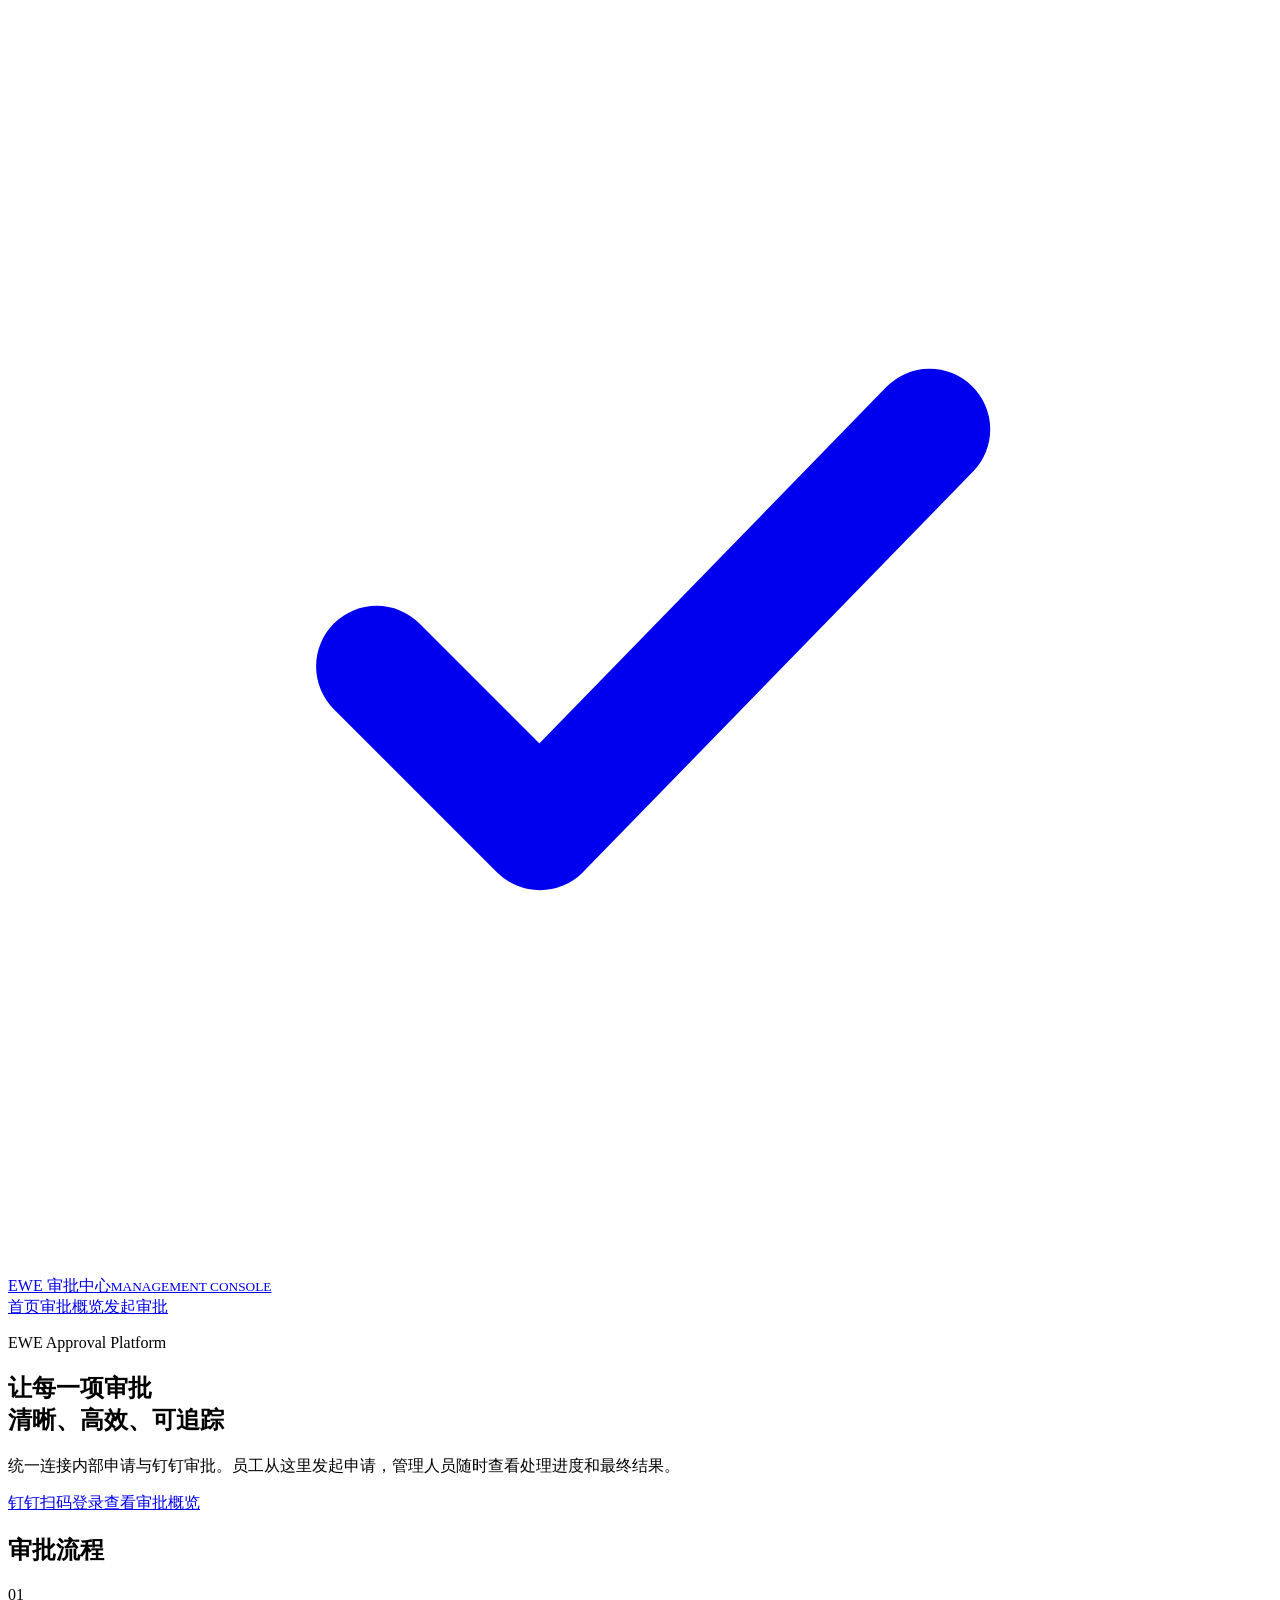
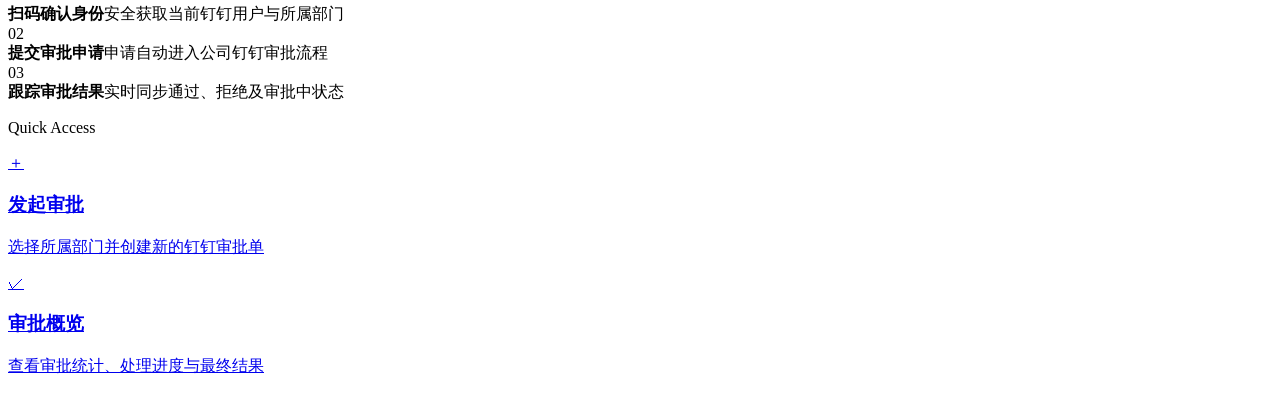
==== src/main/resources/static/index.html @ 59e70bf8 "Initial commit" ====
<!doctype html><html lang="zh-CN"><head><meta charset="utf-8"><meta name="viewport" content="width=device-width,initial-scale=1"><title>EWE 审批中心</title><link rel="stylesheet" href="/approval-ui.css"></head>
<body><div class="shell"><header class="topbar"><a class="brand" href="/"><span class="brand-mark"><svg viewBox="0 0 24 24" fill="none"><path d="M7 12.5l3.1 3.1L17.5 8" stroke="currentColor" stroke-width="2.3" stroke-linecap="round" stroke-linejoin="round"/></svg></span><span>EWE 审批中心<small>MANAGEMENT CONSOLE</small></span></a><nav class="nav"><a class="active" href="/" data-short="首页">首页</a><a href="/approval-status.html" data-short="概览">审批概览</a><a href="/approval-test.html" data-short="发起">发起审批</a></nav></header>
<main class="container"><section class="hero"><div><p class="eyebrow">EWE Approval Platform</p><h1>让每一项审批<br>清晰、高效、可追踪</h1><p class="hero-copy">统一连接内部申请与钉钉审批。员工从这里发起申请，管理人员随时查看处理进度和最终结果。</p><div class="hero-actions"><a class="btn btn-primary" href="/api/dingtalk/login">钉钉扫码登录</a><a class="btn" href="/approval-status.html">查看审批概览</a></div></div>
<aside class="panel hero-card"><h2>审批流程</h2><div class="flow-item"><span class="flow-num">01</span><div><strong>扫码确认身份</strong><span>安全获取当前钉钉用户与所属部门</span></div></div><div class="flow-item"><span class="flow-num">02</span><div><strong>提交审批申请</strong><span>申请自动进入公司钉钉审批流程</span></div></div><div class="flow-item"><span class="flow-num">03</span><div><strong>跟踪审批结果</strong><span>实时同步通过、拒绝及审批中状态</span></div></div></aside></section>
<p class="eyebrow">Quick Access</p><section class="entry-grid"><a class="panel entry-card" href="/approval-test.html"><span class="entry-icon">＋</span><div><h3>发起审批</h3><p>选择所属部门并创建新的钉钉审批单</p></div></a><a class="panel entry-card" href="/approval-status.html"><span class="entry-icon">✓</span><div><h3>审批概览</h3><p>查看审批统计、处理进度与最终结果</p></div></a></section><div id="homeMessage" class="notice error" role="status"></div></main></div>
<script>const reason=new URLSearchParams(location.search).get('login');if(reason&&reason!=='success')document.querySelector('#homeMessage').textContent=reason==='invalid-state'?'登录验证已失效，请重新扫码。':'钉钉登录未完成，请重试。';</script></body></html>
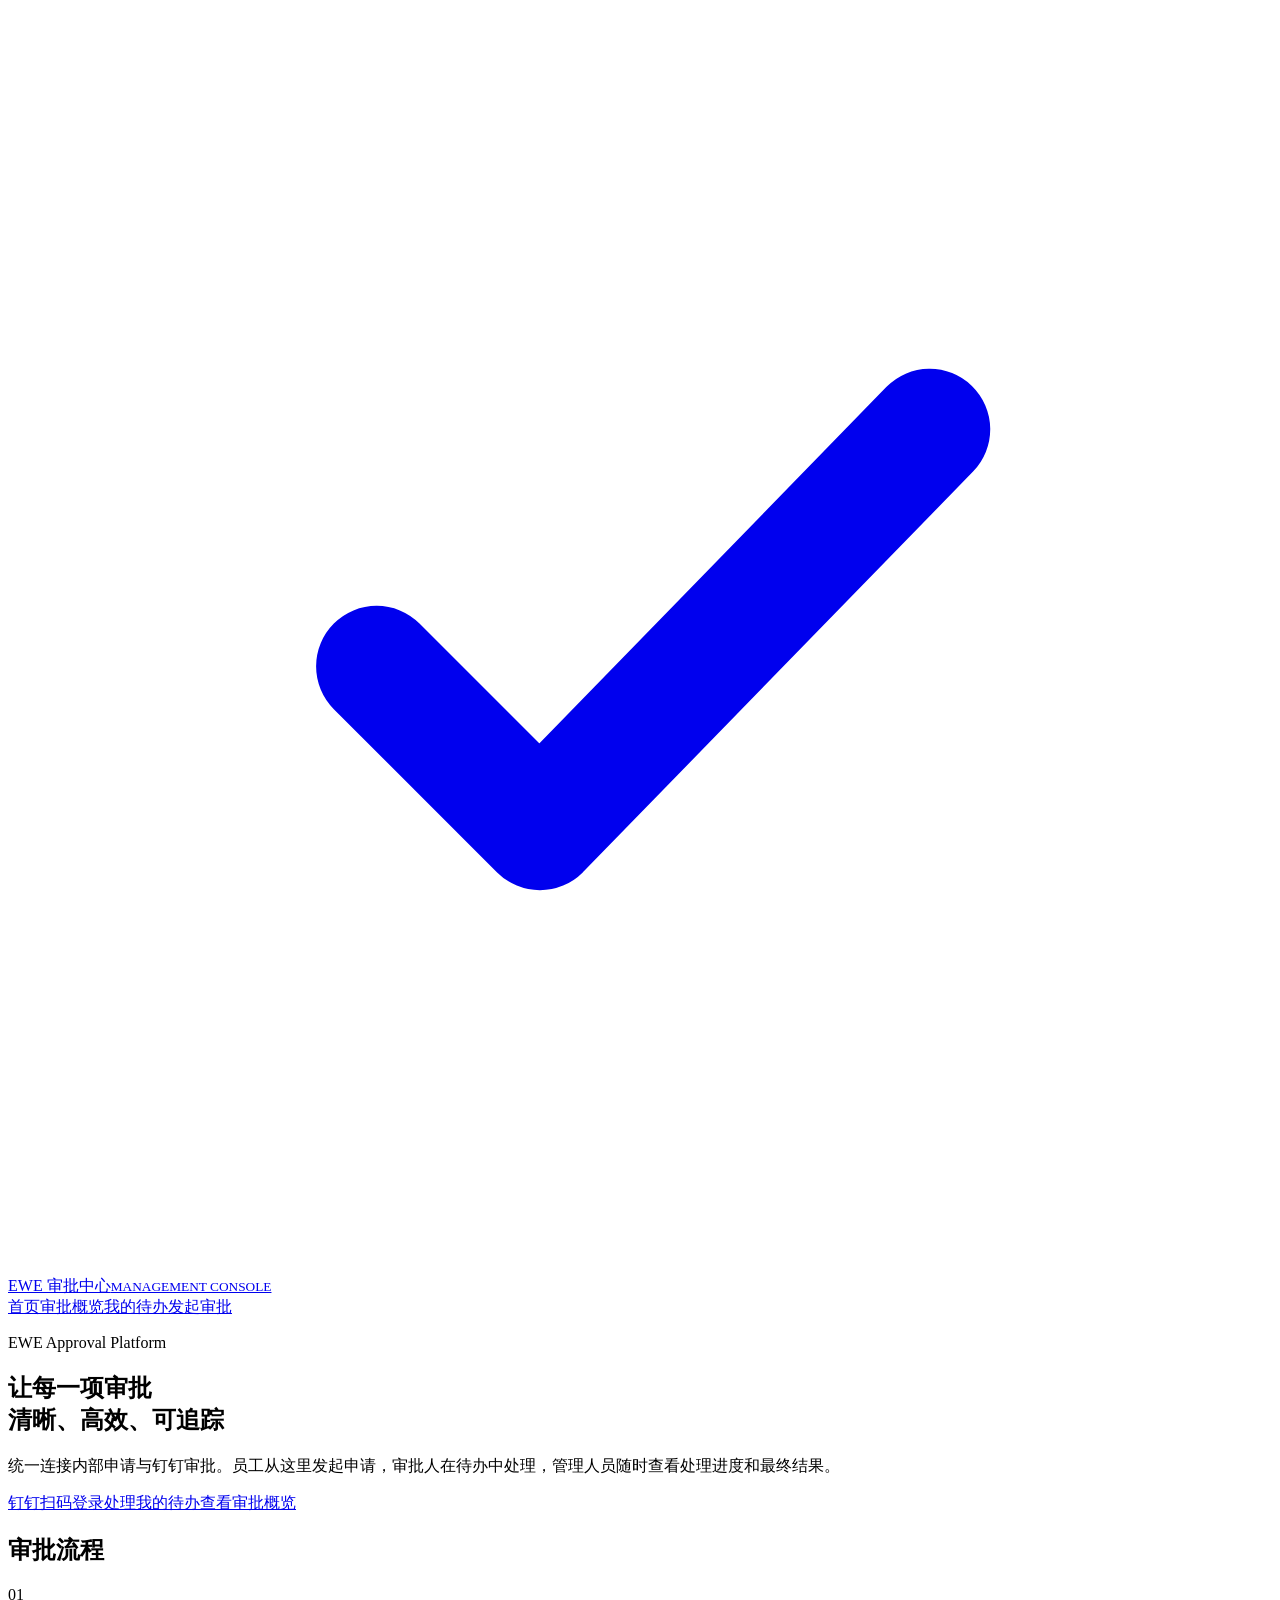
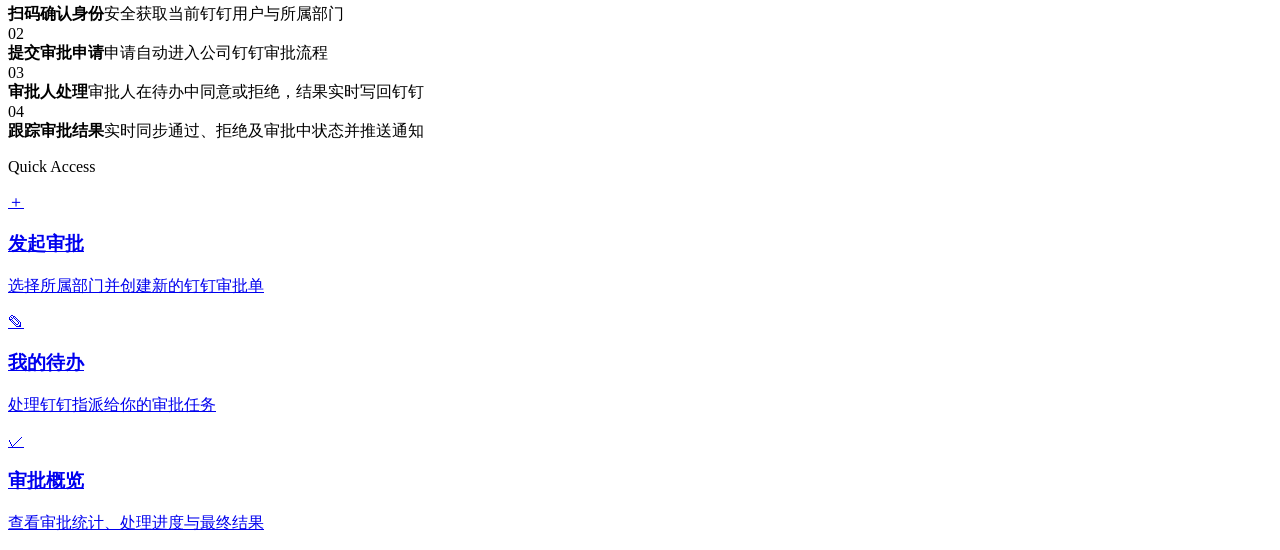
==== commit 00b0b2c6: "相对初始版本，打通「发起审批 → 审批人处理 → 结果写回钉钉 → 状态同步与通知」的完整闭环。 ## 新增功能  - 我的待办（/approval-todo.html）：列出钉钉指派给当前用户的待处" ====
--- a/src/main/resources/static/index.html
+++ b/src/main/resources/static/index.html
@@ -1,6 +1,6 @@
 <!doctype html><html lang="zh-CN"><head><meta charset="utf-8"><meta name="viewport" content="width=device-width,initial-scale=1"><title>EWE 审批中心</title><link rel="stylesheet" href="/approval-ui.css"></head>
-<body><div class="shell"><header class="topbar"><a class="brand" href="/"><span class="brand-mark"><svg viewBox="0 0 24 24" fill="none"><path d="M7 12.5l3.1 3.1L17.5 8" stroke="currentColor" stroke-width="2.3" stroke-linecap="round" stroke-linejoin="round"/></svg></span><span>EWE 审批中心<small>MANAGEMENT CONSOLE</small></span></a><nav class="nav"><a class="active" href="/" data-short="首页">首页</a><a href="/approval-status.html" data-short="概览">审批概览</a><a href="/approval-test.html" data-short="发起">发起审批</a></nav></header>
-<main class="container"><section class="hero"><div><p class="eyebrow">EWE Approval Platform</p><h1>让每一项审批<br>清晰、高效、可追踪</h1><p class="hero-copy">统一连接内部申请与钉钉审批。员工从这里发起申请，管理人员随时查看处理进度和最终结果。</p><div class="hero-actions"><a class="btn btn-primary" href="/api/dingtalk/login">钉钉扫码登录</a><a class="btn" href="/approval-status.html">查看审批概览</a></div></div>
-<aside class="panel hero-card"><h2>审批流程</h2><div class="flow-item"><span class="flow-num">01</span><div><strong>扫码确认身份</strong><span>安全获取当前钉钉用户与所属部门</span></div></div><div class="flow-item"><span class="flow-num">02</span><div><strong>提交审批申请</strong><span>申请自动进入公司钉钉审批流程</span></div></div><div class="flow-item"><span class="flow-num">03</span><div><strong>跟踪审批结果</strong><span>实时同步通过、拒绝及审批中状态</span></div></div></aside></section>
-<p class="eyebrow">Quick Access</p><section class="entry-grid"><a class="panel entry-card" href="/approval-test.html"><span class="entry-icon">＋</span><div><h3>发起审批</h3><p>选择所属部门并创建新的钉钉审批单</p></div></a><a class="panel entry-card" href="/approval-status.html"><span class="entry-icon">✓</span><div><h3>审批概览</h3><p>查看审批统计、处理进度与最终结果</p></div></a></section><div id="homeMessage" class="notice error" role="status"></div></main></div>
-<script>const reason=new URLSearchParams(location.search).get('login');if(reason&&reason!=='success')document.querySelector('#homeMessage').textContent=reason==='invalid-state'?'登录验证已失效，请重新扫码。':'钉钉登录未完成，请重试。';</script></body></html>
+<body><div class="shell"><header class="topbar"><a class="brand" href="/"><span class="brand-mark"><svg viewBox="0 0 24 24" fill="none"><path d="M7 12.5l3.1 3.1L17.5 8" stroke="currentColor" stroke-width="2.3" stroke-linecap="round" stroke-linejoin="round"/></svg></span><span>EWE 审批中心<small>MANAGEMENT CONSOLE</small></span></a><div class="top-actions"><nav class="nav"><a class="active" href="/" data-short="首页">首页</a><a href="/approval-status.html" data-short="概览" class="manager-only">审批概览</a><a href="/approval-todo.html" data-short="待办" class="task-only">我的待办</a><a href="/approval-test.html" data-short="发起">发起审批</a></nav><div id="userProfile" class="user-profile"></div></div></header>
+<main class="container"><section class="hero"><div><p class="eyebrow">EWE Approval Platform</p><h1>让每一项审批<br>清晰、高效、可追踪</h1><p class="hero-copy">统一连接内部申请与钉钉审批。员工从这里发起申请，审批人在待办中处理，管理人员随时查看处理进度和最终结果。</p><div class="hero-actions"><a class="btn btn-primary" href="/api/dingtalk/login">钉钉扫码登录</a><a class="btn task-only" href="/approval-todo.html">处理我的待办</a><a class="btn manager-only" href="/approval-status.html">查看审批概览</a></div></div>
+<aside class="panel hero-card"><h2>审批流程</h2><div class="flow-item"><span class="flow-num">01</span><div><strong>扫码确认身份</strong><span>安全获取当前钉钉用户与所属部门</span></div></div><div class="flow-item"><span class="flow-num">02</span><div><strong>提交审批申请</strong><span>申请自动进入公司钉钉审批流程</span></div></div><div class="flow-item"><span class="flow-num">03</span><div><strong>审批人处理</strong><span>审批人在待办中同意或拒绝，结果实时写回钉钉</span></div></div><div class="flow-item"><span class="flow-num">04</span><div><strong>跟踪审批结果</strong><span>实时同步通过、拒绝及审批中状态并推送通知</span></div></div></aside></section>
+<p class="eyebrow">Quick Access</p><section class="entry-grid"><a class="panel entry-card" href="/approval-test.html"><span class="entry-icon">＋</span><div><h3>发起审批</h3><p>选择所属部门并创建新的钉钉审批单</p></div></a><a class="panel entry-card task-only" href="/approval-todo.html"><span class="entry-icon">✎</span><div><h3>我的待办</h3><p>处理钉钉指派给你的审批任务</p></div></a><a class="panel entry-card manager-only" href="/approval-status.html"><span class="entry-icon">✓</span><div><h3>审批概览</h3><p>查看审批统计、处理进度与最终结果</p></div></a></section><div id="homeMessage" class="notice error" role="status"></div></main></div>
+<script src="/approval-profile.js"></script><script>fetch('/api/dingtalk/session',{credentials:'same-origin'}).then(r=>r.ok?r.json():null).then(x=>{if(x?.canViewStatistics)document.querySelectorAll('.manager-only').forEach(e=>e.classList.add('allowed'));if(x?.canHandleTasks)document.querySelectorAll('.task-only').forEach(e=>e.classList.add('allowed'));if(x)renderUserProfile(x)}).catch(()=>{});const reason=new URLSearchParams(location.search).get('login');if(reason&&reason!=='success')document.querySelector('#homeMessage').textContent=reason==='invalid-state'?'登录验证已失效，请重新扫码。':'钉钉登录未完成，请重试。';</script></body></html>
